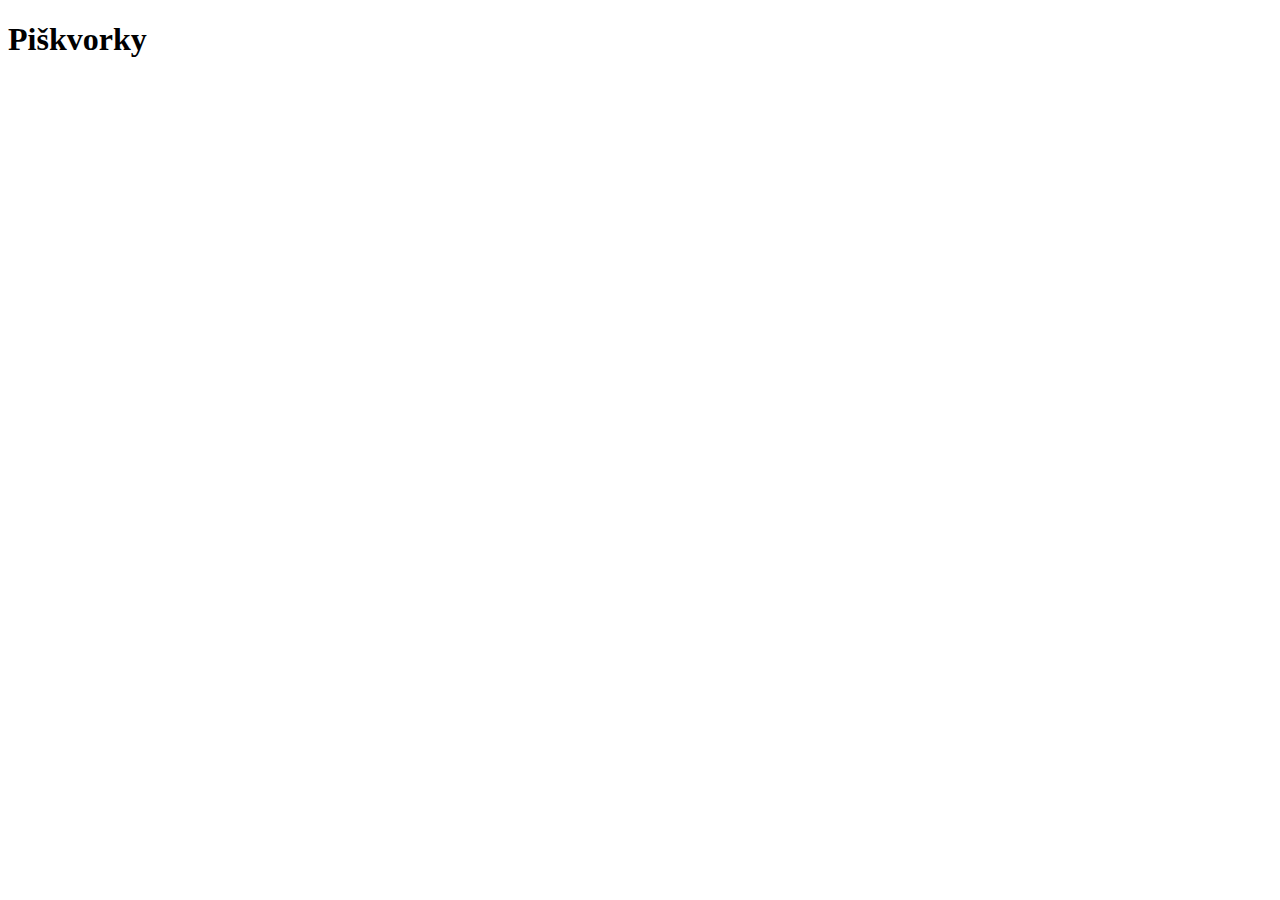
==== index.html @ 764e1228 "základní html" ====
<!DOCTYPE html>
<html lang="en">
<head>
    <meta charset="UTF-8">
    <meta http-equiv="X-UA-Compatible" content="IE=edge">
    <meta name="viewport" content="width=device-width, initial-scale=1.0">
    <title>Piškvorky</title>
</head>
<body>
    <h1>Piškvorky</h1>
</body>
</html>
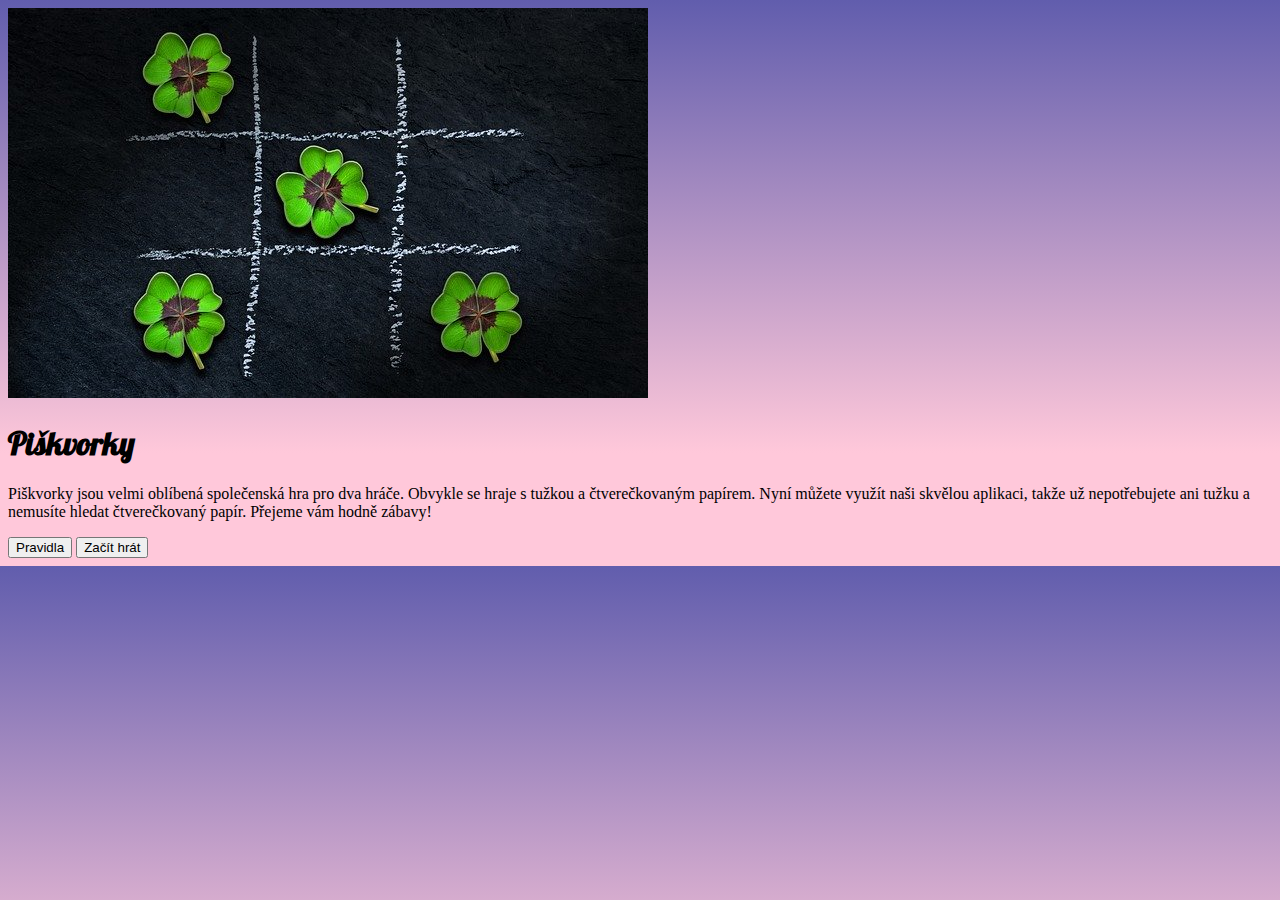
==== commit ca377d17: "buttony, gradient, font nadpisu" ====
--- a/index.html
+++ b/index.html
@@ -5,8 +5,21 @@
     <meta http-equiv="X-UA-Compatible" content="IE=edge">
     <meta name="viewport" content="width=device-width, initial-scale=1.0">
     <title>Piškvorky</title>
+    <link rel="stylesheet" type="text/css" href="style.css" />
+    <link rel="preconnect" href="https://fonts.googleapis.com">
+<link rel="preconnect" href="https://fonts.gstatic.com" crossorigin>
+<link href="https://fonts.googleapis.com/css2?family=Lobster&display=swap" rel="stylesheet">
 </head>
 <body>
+    <img src="uvodni.jpg" alt="piškvorky">
+
     <h1>Piškvorky</h1>
+
+    <p>Piškvorky jsou velmi oblíbená společenská hra pro dva hráče. Obvykle se hraje s tužkou a čtverečkovaným papírem. Nyní můžete využít naši skvělou aplikaci, takže už nepotřebujete ani tužku a nemusíte hledat čtverečkovaný papír. Přejeme vám hodně zábavy!</p>
+
+    <button class="pravidla">Pravidla</button>
+
+    <button class="hrat">Začít hrát</button> 
+
 </body>
 </html>--- a/style.css
+++ b/style.css
@@ -0,0 +1,8 @@
+h1 {
+    font-family: 'Lobster', cursive;
+}
+
+body {
+    background: linear-gradient( #615dad , #ffc8da 80%);
+  
+}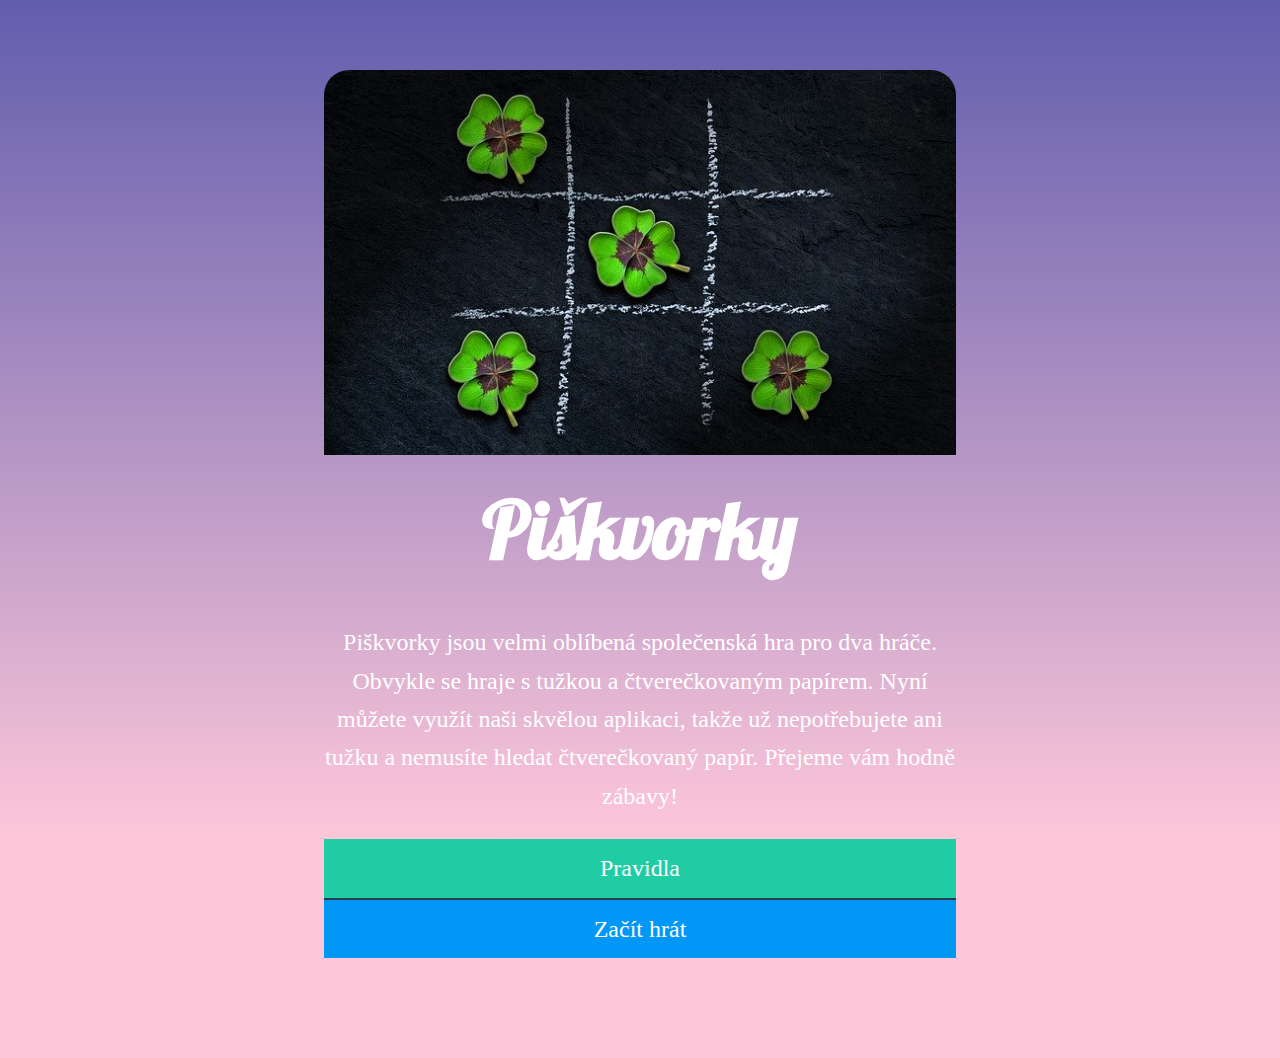
==== commit 9fbb8034: "hapruje hover a tmavěmodré pozadí textu" ====
--- a/index.html
+++ b/index.html
@@ -11,15 +11,27 @@
 <link href="https://fonts.googleapis.com/css2?family=Lobster&display=swap" rel="stylesheet">
 </head>
 <body>
-    <img src="uvodni.jpg" alt="piškvorky">
 
-    <h1>Piškvorky</h1>
+    <section>
 
-    <p>Piškvorky jsou velmi oblíbená společenská hra pro dva hráče. Obvykle se hraje s tužkou a čtverečkovaným papírem. Nyní můžete využít naši skvělou aplikaci, takže už nepotřebujete ani tužku a nemusíte hledat čtverečkovaný papír. Přejeme vám hodně zábavy!</p>
+        <img src="uvodni.jpg" alt="piškvorky">
+         
+            <text>
 
-    <button class="pravidla">Pravidla</button>
+                <h1>Piškvorky</h1>
 
-    <button class="hrat">Začít hrát</button> 
+                <p>Piškvorky jsou velmi oblíbená společenská hra pro dva hráče. Obvykle se hraje s tužkou a čtverečkovaným papírem. Nyní můžete využít naši skvělou aplikaci, takže už nepotřebujete ani tužku a nemusíte hledat čtverečkovaný papír. Přejeme vám hodně zábavy!</p>
+            
+            </text>
+
+            <kontejner>
+                <a class = "pravidla" href="https://czechitas-podklady.cz/Piskvorky-pravidla/">Pravidla</a>
+
+                <a class= "hrat" href="index.html">Začít hrát</a> 
+        
+            </kontejner>
+
+    </section>
 
 </body>
 </html>--- a/style.css
+++ b/style.css
@@ -1,8 +1,69 @@
+* {
+    box-sizing: border-box;
+  }
+
 h1 {
     font-family: 'Lobster', cursive;
+    font-size: 5em;
+    color: white;
+    padding: 20px 0 20px 0;
+    margin:0;
+}
+
+p {
+    font-size: 1.5em;
+    color: white;
+    line-height: 1.6em;
+   
 }
 
 body {
     background: linear-gradient( #615dad , #ffc8da 80%);
-  
+}
+
+img {
+    border-radius: 25px 25px 0 0;
+    width: 100%;
+}
+
+section {
+   margin: 70px 25% 100px 25%;
+   text-align: center;
+}
+
+.text {
+    background-color: #283e50;
+}
+
+
+kontejner {
+    display: flex;
+    flex-direction:column;
+
+}
+
+a {
+    font-size: 1.5em;
+    color: white;
+    line-height: 1.6em;
+    border: none;
+    text-decoration: none;
+    padding: 10px 0 10px 0;
+}
+
+.pravidla {
+    background-color: #1fcca4;
+    border-bottom: 2px solid #283e50;
+}
+
+.pravidla a:hover {
+    background-color: #1cbb96;
+}
+
+.hrat {
+    background-color: #0197f6;
+}
+
+.hrat a:hover {
+    background-color: #0090e9;
 }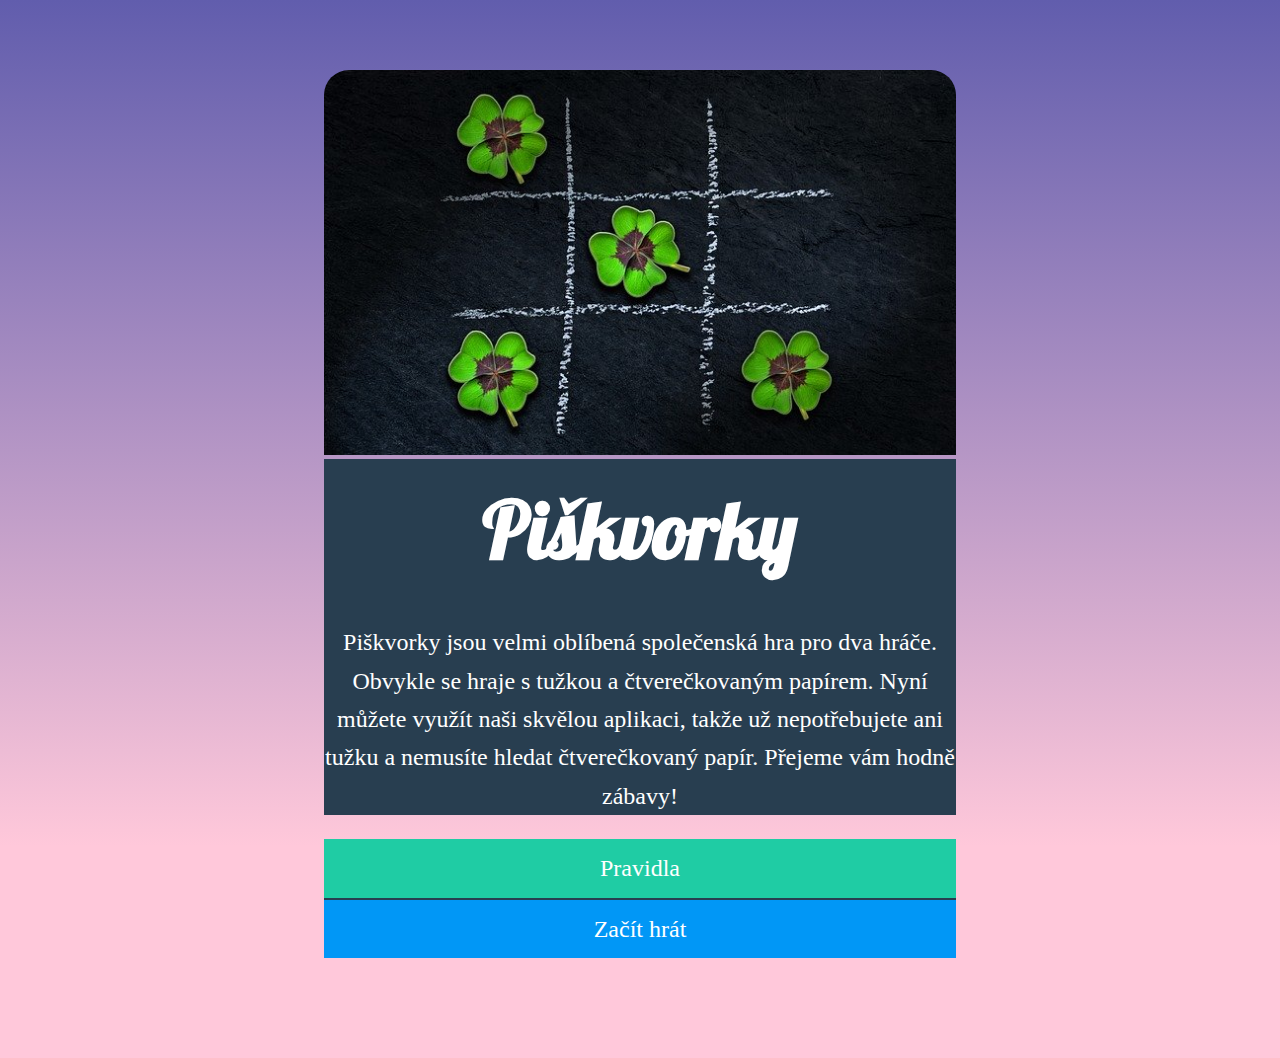
==== commit 4ca901e4: "předělány třídy, hover stále nefunguje, mezi jednotlivými prvky se objevily mezery" ====
--- a/index.html
+++ b/index.html
@@ -16,20 +16,21 @@
 
         <img src="uvodni.jpg" alt="piškvorky">
          
-            <text>
+            <section class="text">
 
                 <h1>Piškvorky</h1>
 
                 <p>Piškvorky jsou velmi oblíbená společenská hra pro dva hráče. Obvykle se hraje s tužkou a čtverečkovaným papírem. Nyní můžete využít naši skvělou aplikaci, takže už nepotřebujete ani tužku a nemusíte hledat čtverečkovaný papír. Přejeme vám hodně zábavy!</p>
             
-            </text>
+            </section>
 
-            <kontejner>
+            <section class="buttons">
+
                 <a class = "pravidla" href="https://czechitas-podklady.cz/Piskvorky-pravidla/">Pravidla</a>
 
                 <a class= "hrat" href="index.html">Začít hrát</a> 
         
-            </kontejner>
+            </section>
 
     </section>
 
--- a/style.css
+++ b/style.css
@@ -33,13 +33,16 @@
 
 .text {
     background-color: #283e50;
+    padding:0;
+    margin:0;
 }
 
 
-kontejner {
+.buttons {
     display: flex;
     flex-direction:column;
-
+    padding: 0;
+    margin:0;
 }
 
 a {
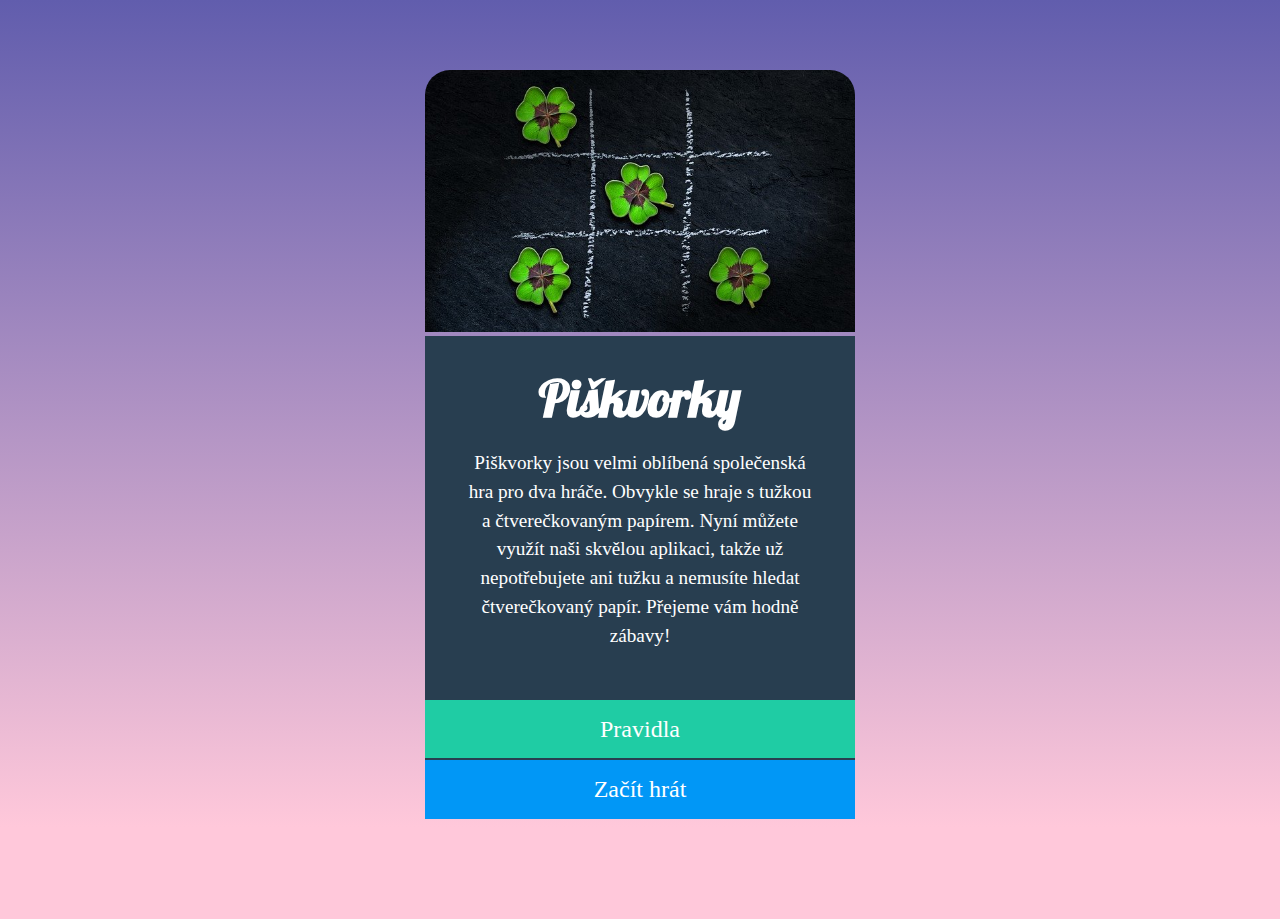
==== commit 07497437: "responsivita písma, opraven hover (pomocí předělání tříd a funkce display.block, opravena mezera mez" ====
--- a/index.html
+++ b/index.html
@@ -12,7 +12,7 @@
 </head>
 <body>
 
-    <section>
+    <section class="card">
 
         <img src="uvodni.jpg" alt="piškvorky">
          
@@ -25,11 +25,19 @@
             </section>
 
             <section class="buttons">
+                
+                <section class="rules">
 
-                <a class = "pravidla" href="https://czechitas-podklady.cz/Piskvorky-pravidla/">Pravidla</a>
+                    <a href="https://czechitas-podklady.cz/Piskvorky-pravidla/">Pravidla</a>
+                
+                </section>
 
-                <a class= "hrat" href="index.html">Začít hrát</a> 
-        
+                <section class="play">
+
+                <a class="play" href="index.html">Začít hrát</a> 
+                
+                </section>
+                
             </section>
 
     </section>
--- a/style.css
+++ b/style.css
@@ -4,45 +4,48 @@
 
 h1 {
     font-family: 'Lobster', cursive;
-    font-size: 5em;
+    font-size: 4vw;
     color: white;
-    padding: 20px 0 20px 0;
+    padding:0;
     margin:0;
 }
 
 p {
-    font-size: 1.5em;
+    font-size: 1.5vw;
     color: white;
-    line-height: 1.6em;
+    line-height: 1.5em;
+    
    
 }
 
 body {
-    background: linear-gradient( #615dad , #ffc8da 80%);
+    background: linear-gradient( #615dad , #ffc8da 90%);
+    padding:0,
+    margin:0;
 }
 
 img {
     border-radius: 25px 25px 0 0;
     width: 100%;
+    
 }
 
-section {
-   margin: 70px 25% 100px 25%;
+.card {
+   margin: 70px 33% 100px 33%;
    text-align: center;
 }
 
 .text {
+    margin:0;
+    padding: 30px 10% 30px 10%;
     background-color: #283e50;
-    padding:0;
-    margin:0;
+  
 }
-
 
 .buttons {
     display: flex;
     flex-direction:column;
-    padding: 0;
-    margin:0;
+    
 }
 
 a {
@@ -52,21 +55,22 @@
     border: none;
     text-decoration: none;
     padding: 10px 0 10px 0;
+    display: block;
 }
 
-.pravidla {
+.rules {
     background-color: #1fcca4;
     border-bottom: 2px solid #283e50;
 }
 
-.pravidla a:hover {
-    background-color: #1cbb96;
+.rules a:hover {
+    background: #1cbb96;
 }
 
-.hrat {
+.play {
     background-color: #0197f6;
 }
 
-.hrat a:hover {
+.play a:hover {
     background-color: #0090e9;
 }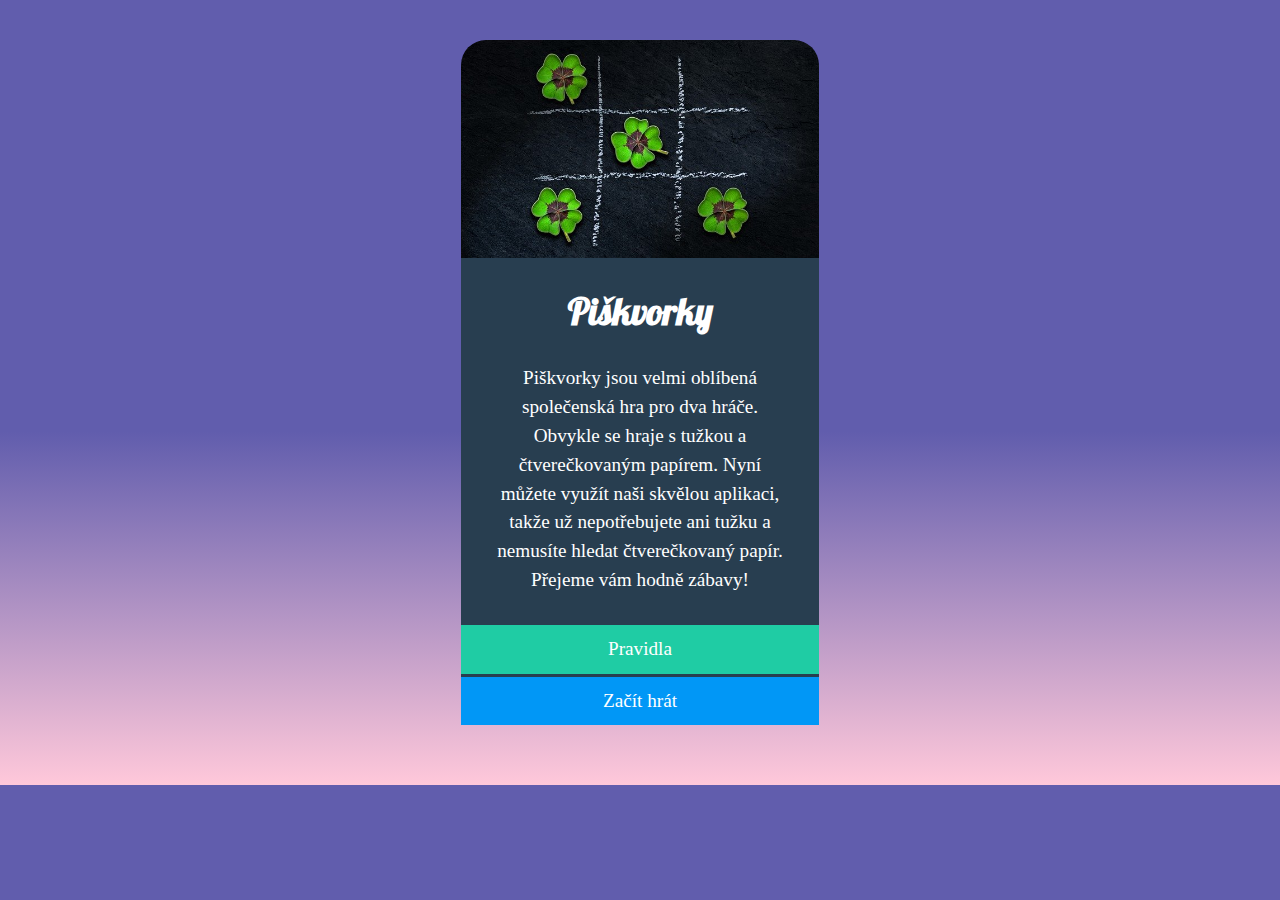
==== commit 25d02cf2: "opraveno po review" ====
--- a/index.html
+++ b/index.html
@@ -34,7 +34,7 @@
 
                 <section class="play">
 
-                <a class="play" href="index.html">Začít hrát</a> 
+                    <a href="index.html">Začít hrát</a> 
                 
                 </section>
                 
--- a/style.css
+++ b/style.css
@@ -4,23 +4,23 @@
 
 h1 {
     font-family: 'Lobster', cursive;
-    font-size: 4vw;
+    font-size: 230%;
     color: white;
-    padding:0;
+    padding: 0 0 30px 0;
     margin:0;
 }
 
-p {
-    font-size: 1.5vw;
+p { 
+    font-size: 1.2rem;
+    line-height: 1.5;
     color: white;
-    line-height: 1.5em;
-    
-   
+    margin: 0; 
 }
 
 body {
-    background: linear-gradient( #615dad , #ffc8da 90%);
-    padding:0,
+    background: linear-gradient( #615dad 55% , #ffc8da);
+    background-position: fixed;
+    padding:0;
     margin:0;
 }
 
@@ -31,12 +31,12 @@
 }
 
 .card {
-   margin: 70px 33% 100px 33%;
+    margin: 40px 36% 60px 36%;
    text-align: center;
 }
 
 .text {
-    margin:0;
+    margin: -4px 0 0 0;
     padding: 30px 10% 30px 10%;
     background-color: #283e50;
   
@@ -49,9 +49,9 @@
 }
 
 a {
-    font-size: 1.5em;
+    font-size: 1.2rem;
+    line-height: 1.5;
     color: white;
-    line-height: 1.6em;
     border: none;
     text-decoration: none;
     padding: 10px 0 10px 0;
@@ -60,7 +60,7 @@
 
 .rules {
     background-color: #1fcca4;
-    border-bottom: 2px solid #283e50;
+    border-bottom: 0.2rem solid #283e50;
 }
 
 .rules a:hover {
